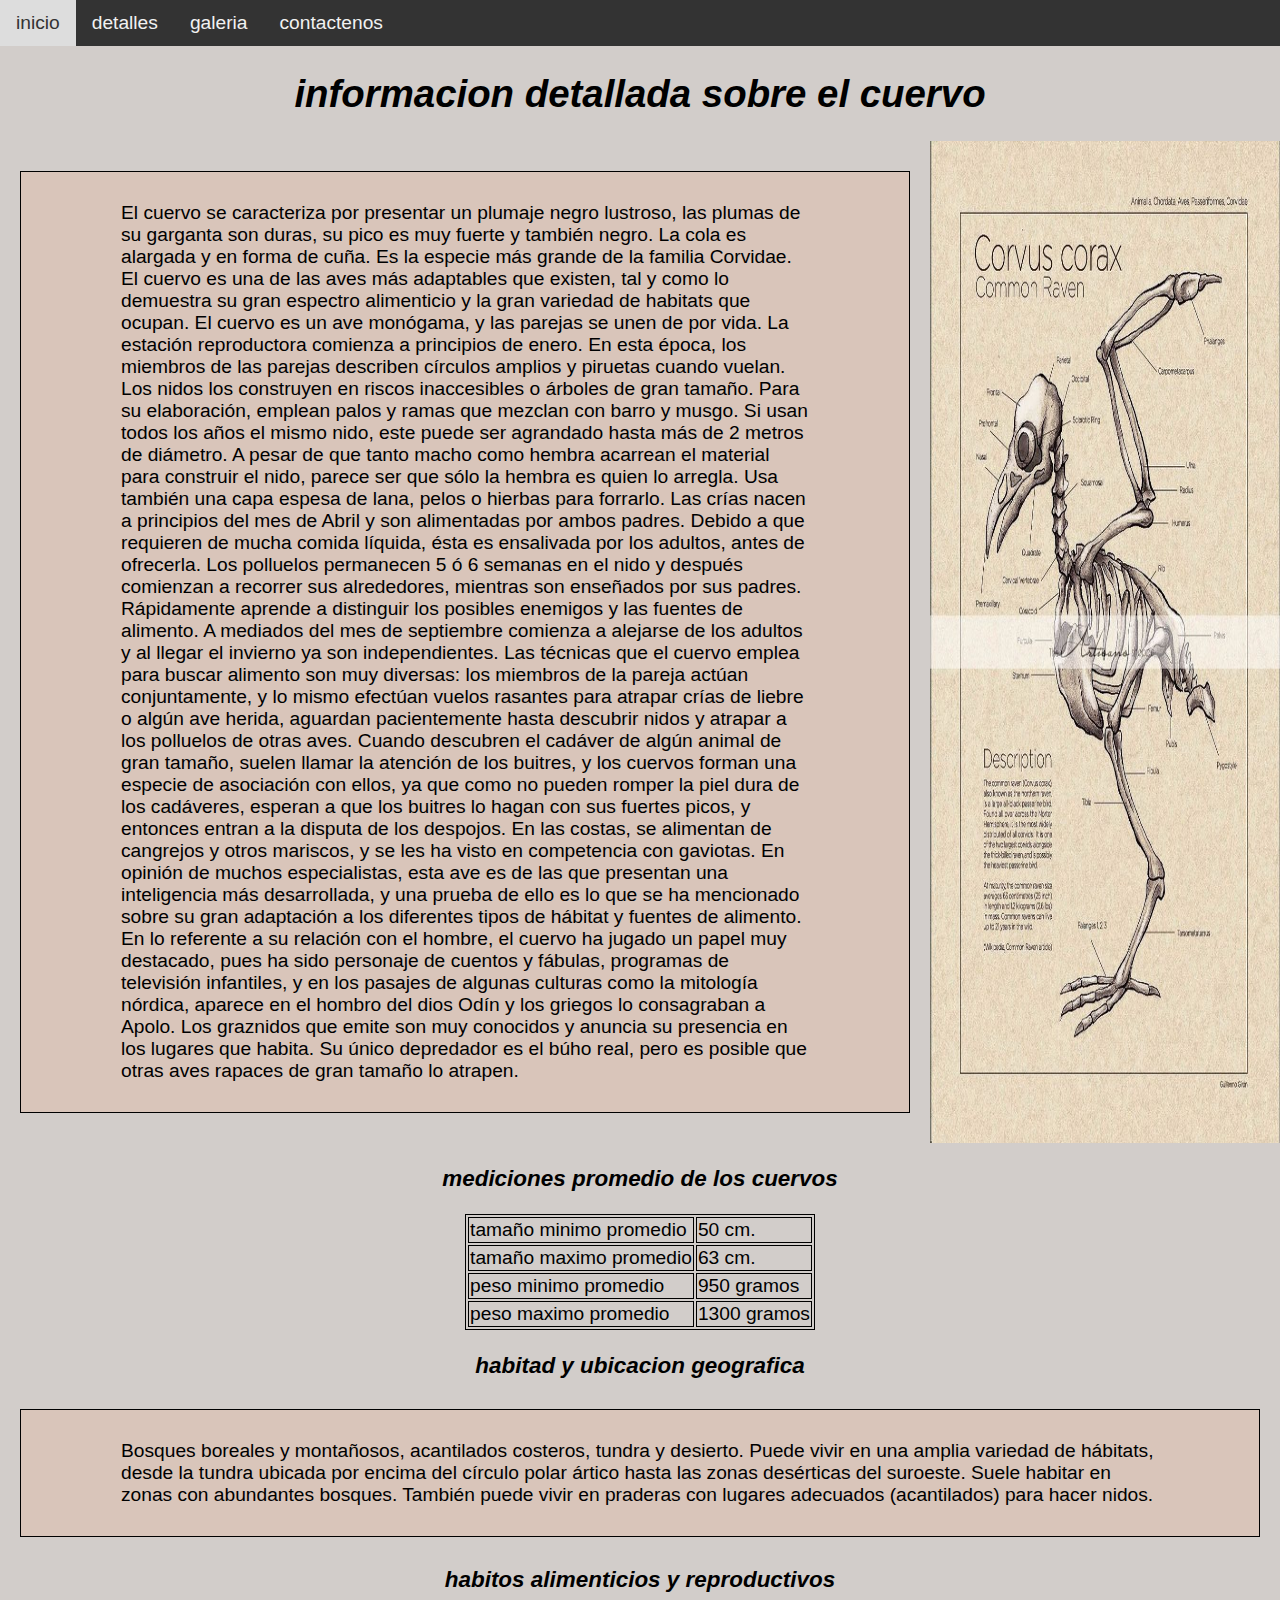
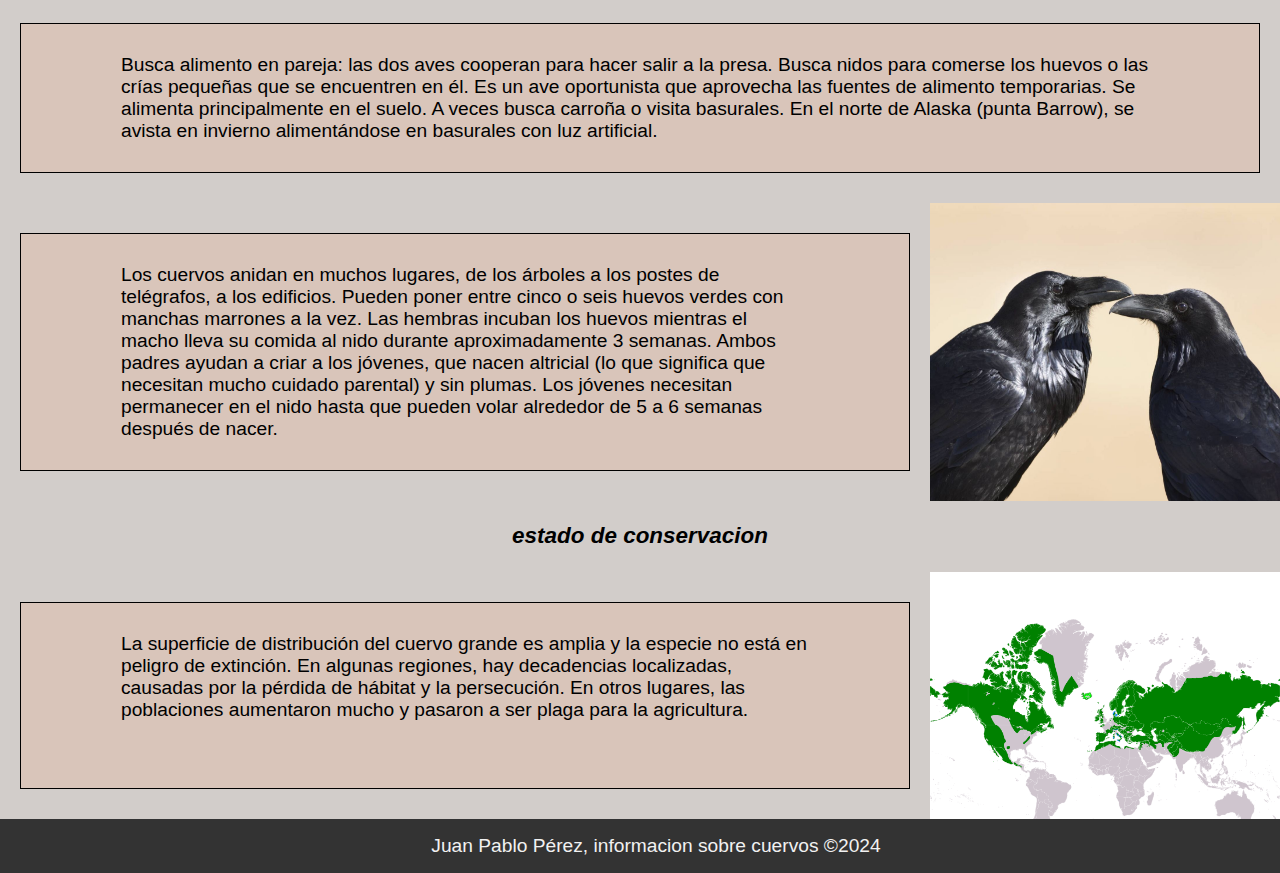
==== paginas/2_detalles.html @ e96e9cd7 "initial commit" ====
<!DOCTYPE html>
<html lang="en">
<head>
    <meta charset="UTF-8">
    <meta name="viewport" content="width=device-width, initial-scale=1.0">
    <title>detalles</title>
    <link rel="stylesheet" href="..\diseño\diseño.css">
</head>
<body >

    <nav>
        
        <a href="../index.html">inicio</a>
        <a href="2_detalles.html">detalles</a>
        <a href="3_galeria.html">galeria</a>
        <a href="4_formulario_contacto.html">contactenos</a>
    </nav>
    
    <center> <h1> informacion detallada sobre el cuervo</h1>  </center>
     <div class="contenedor">
        <p > El cuervo se caracteriza por presentar un plumaje negro lustroso, las plumas de su garganta son duras, su pico es muy fuerte y también negro. La cola es alargada y en 
            forma de cuña. Es la especie más grande de la familia Corvidae.
            El cuervo es una de las aves más adaptables que existen, tal y como lo demuestra su gran espectro alimenticio y la gran variedad de habitats que ocupan. El cuervo es un 
            ave monógama, y las parejas se unen de por vida. La estación reproductora comienza a principios de enero. En esta época, los miembros de las parejas describen círculos 
            amplios y piruetas cuando vuelan. Los nidos los construyen en riscos inaccesibles o árboles de gran tamaño. Para su elaboración, emplean palos y ramas que mezclan con barro 
            y musgo. Si usan todos los años el mismo nido, este puede ser agrandado hasta más de 2 metros de diámetro. A pesar de que tanto macho como hembra acarrean el material 
            para construir el nido, parece ser que sólo la hembra es quien lo arregla. Usa también una capa espesa de lana, pelos o hierbas para forrarlo. Las crías nacen a principios 
            del mes de Abril y son alimentadas por ambos padres. Debido a que requieren de mucha comida líquida, ésta es ensalivada por los adultos, antes de ofrecerla. Los polluelos 
            permanecen 5 ó 6 semanas en el nido y después comienzan a recorrer sus alrededores, mientras son enseñados por sus padres. Rápidamente aprende a distinguir los posibles 
            enemigos y las fuentes de alimento. A mediados del mes de septiembre comienza a alejarse de los adultos y al llegar el invierno ya son independientes.
            Las técnicas que el cuervo emplea para buscar alimento son muy diversas: los miembros de la pareja actúan conjuntamente, y lo mismo efectúan vuelos rasantes para atrapar 
            crías de liebre o algún ave herida, aguardan pacientemente hasta descubrir nidos y atrapar a los polluelos de otras aves. Cuando descubren el cadáver de algún animal de 
            gran tamaño, suelen llamar la atención de los buitres, y los cuervos forman una especie de asociación con ellos, ya que como no pueden romper la piel dura de los 
            cadáveres, esperan a que los buitres lo hagan con sus fuertes picos, y entonces entran a la disputa de los despojos. En las costas, se alimentan de cangrejos y 
            otros mariscos, y se les ha visto en competencia con gaviotas.
            En opinión de muchos especialistas, esta ave es de las que presentan una inteligencia más desarrollada, y una prueba de ello es lo que se ha mencionado sobre su gran 
            adaptación a los diferentes tipos de hábitat y fuentes de alimento. En lo referente a su relación con el hombre, el cuervo ha jugado un papel muy destacado, pues ha 
            sido personaje de cuentos y fábulas, programas de televisión infantiles, y en los pasajes de algunas culturas como la mitología nórdica, aparece en el hombro del dios 
            Odín y los griegos lo consagraban a Apolo. Los graznidos que emite son muy conocidos y anuncia su presencia en los lugares que habita. Su único depredador es el 
            búho real, pero es posible que otras aves rapaces de gran tamaño lo atrapen. </p>
            <img src="..\imagenes\8.jpg" alt="imagen esqueleto de cuervo" >

     </div>
     <center><h3> mediciones promedio de los cuervos</h3></center>
     
     <center>
        <table>
            <tr>
                <td>tamaño minimo promedio</td>
                <td> 50 cm.</td>
            </tr>
            <tr>
                <td>tamaño maximo promedio</td>
                <td> 63 cm.</td>
            </tr>
            <tr>
                <td>peso minimo promedio</td>
                <td> 950 gramos</td>
            </tr>
            <tr>
                <td>peso maximo promedio</td>
                <td>1300 gramos</td>
            </tr>
         </table>

     </center>
     
    <center> <h3> habitad y ubicacion geografica </h3> </center>
    
        <p > Bosques boreales y montañosos, acantilados costeros, tundra y desierto. Puede vivir en una amplia variedad de hábitats, 
            desde la tundra ubicada por encima del círculo polar ártico hasta las zonas desérticas del suroeste. Suele habitar en zonas con abundantes bosques. 
            También puede vivir en praderas con lugares adecuados (acantilados) para hacer nidos.</p>

    <center> <h3> habitos alimenticios y reproductivos </h3> </center>
    <p > Busca alimento en pareja: las dos aves cooperan para hacer salir a la presa. Busca nidos para comerse los huevos o las crías pequeñas que se 
        encuentren en él. Es un ave oportunista que aprovecha las fuentes de alimento temporarias. Se alimenta principalmente en el suelo. A veces busca 
        carroña o visita basurales. En el norte de Alaska (punta Barrow), se avista en invierno alimentándose en basurales con luz artificial.</p>
    
    
    <div class="contenedor">
        
        <p>Los cuervos anidan en muchos lugares, de los árboles a los postes de telégrafos, a los edificios. Pueden poner entre 
            cinco o seis huevos verdes con manchas marrones a la vez. Las hembras incuban los huevos mientras el macho lleva su 
            comida al nido durante aproximadamente 3 semanas. Ambos padres ayudan a criar a los jóvenes, que nacen altricial 
            (lo que significa que necesitan mucho cuidado parental) y sin plumas. Los jóvenes necesitan permanecer en el nido hasta 
            que pueden volar alrededor de 5 a 6 semanas después de nacer.</p>
            <img src="..\imagenes\9.jpg" alt="pareja de cuervos" >

    </div>
            

    <center><h3> estado de conservacion</h3></center>
    <div class="contenedor">
        <p > La superficie de distribución del cuervo grande es amplia y la especie no está en peligro de extinción. En algunas 
            regiones, hay decadencias localizadas,
            causadas por la pérdida de hábitat y la persecución. En otros lugares, las poblaciones aumentaron mucho y pasaron a ser 
            plaga para la agricultura.</p>
            <img src="..\imagenes\10.jpg" alt="lugares donde mas habitan cuervos" >


    </div>
        


    



    


 
    
</body>
<footer> Juan Pablo Pérez, informacion sobre cuervos ©2024</footer>
</html>
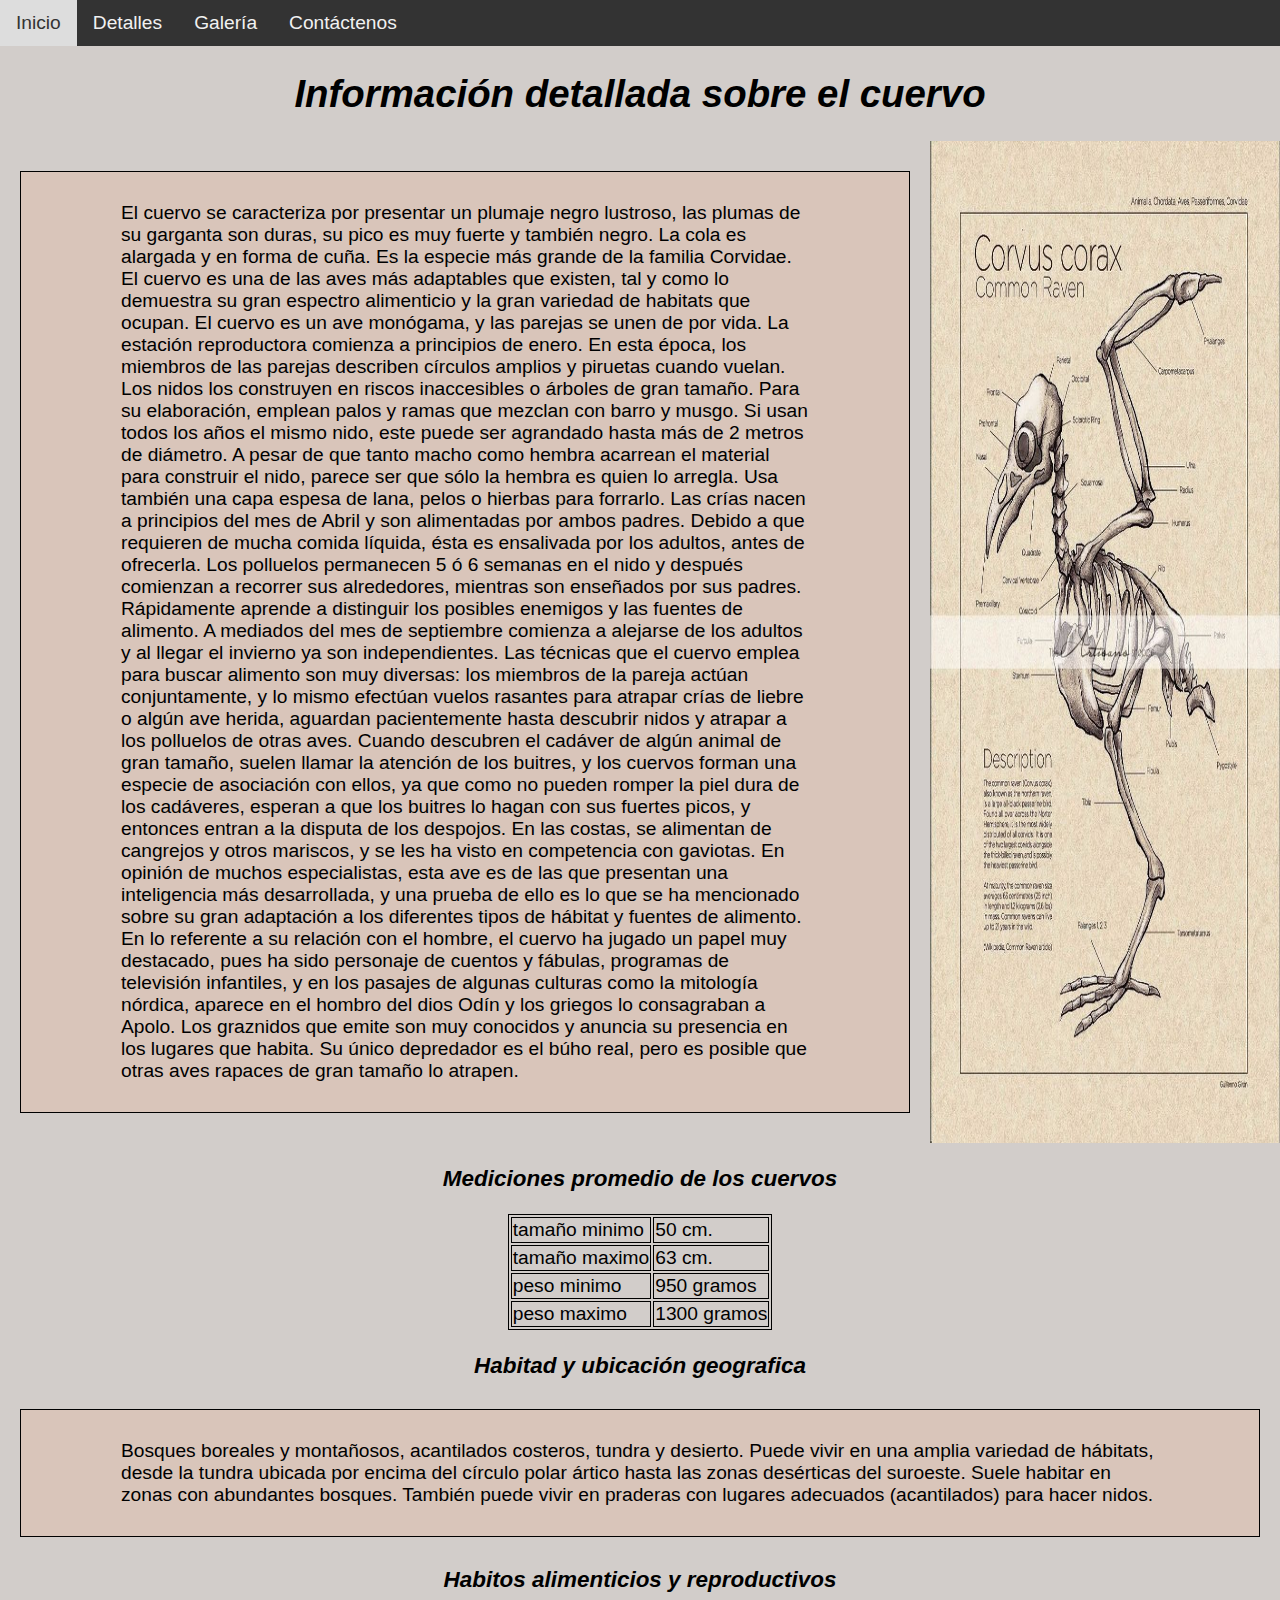
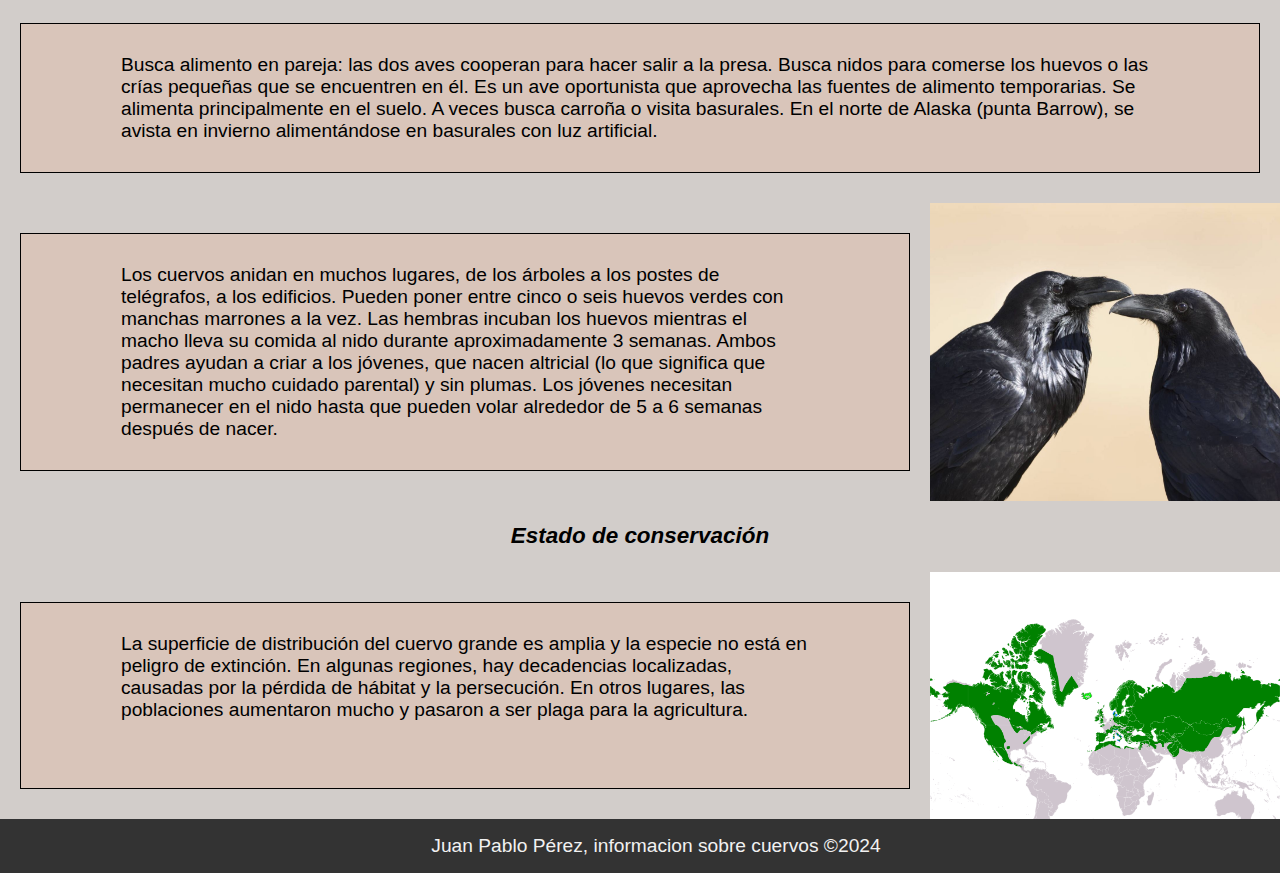
==== commit 0dfbc5a1: "initial commit" ====
--- a/paginas/2_detalles.html
+++ b/paginas/2_detalles.html
@@ -10,13 +10,13 @@
 
     <nav>
         
-        <a href="../index.html">inicio</a>
-        <a href="2_detalles.html">detalles</a>
-        <a href="3_galeria.html">galeria</a>
-        <a href="4_formulario_contacto.html">contactenos</a>
+        <a href="../index.html">Inicio</a>
+        <a href="2_detalles.html">Detalles</a>
+        <a href="3_galeria.html">Galería</a>
+        <a href="4_formulario_contacto.html">Contáctenos</a>
     </nav>
     
-    <center> <h1> informacion detallada sobre el cuervo</h1>  </center>
+    <center> <h1> Información detallada sobre el cuervo</h1>  </center>
      <div class="contenedor">
         <p > El cuervo se caracteriza por presentar un plumaje negro lustroso, las plumas de su garganta son duras, su pico es muy fuerte y también negro. La cola es alargada y en 
             forma de cuña. Es la especie más grande de la familia Corvidae.
@@ -41,37 +41,37 @@
             <img src="..\imagenes\8.jpg" alt="imagen esqueleto de cuervo" >
 
      </div>
-     <center><h3> mediciones promedio de los cuervos</h3></center>
+     <center><h3> Mediciones promedio de los cuervos</h3></center>
      
      <center>
         <table>
             <tr>
-                <td>tamaño minimo promedio</td>
+                <td>tamaño minimo </td>
                 <td> 50 cm.</td>
             </tr>
             <tr>
-                <td>tamaño maximo promedio</td>
+                <td>tamaño maximo </td>
                 <td> 63 cm.</td>
             </tr>
             <tr>
-                <td>peso minimo promedio</td>
+                <td>peso minimo </td>
                 <td> 950 gramos</td>
             </tr>
             <tr>
-                <td>peso maximo promedio</td>
+                <td>peso maximo </td>
                 <td>1300 gramos</td>
             </tr>
          </table>
 
      </center>
      
-    <center> <h3> habitad y ubicacion geografica </h3> </center>
+    <center> <h3> Habitad y ubicación geografica </h3> </center>
     
         <p > Bosques boreales y montañosos, acantilados costeros, tundra y desierto. Puede vivir en una amplia variedad de hábitats, 
             desde la tundra ubicada por encima del círculo polar ártico hasta las zonas desérticas del suroeste. Suele habitar en zonas con abundantes bosques. 
             También puede vivir en praderas con lugares adecuados (acantilados) para hacer nidos.</p>
 
-    <center> <h3> habitos alimenticios y reproductivos </h3> </center>
+    <center> <h3> Habitos alimenticios y reproductivos </h3> </center>
     <p > Busca alimento en pareja: las dos aves cooperan para hacer salir a la presa. Busca nidos para comerse los huevos o las crías pequeñas que se 
         encuentren en él. Es un ave oportunista que aprovecha las fuentes de alimento temporarias. Se alimenta principalmente en el suelo. A veces busca 
         carroña o visita basurales. En el norte de Alaska (punta Barrow), se avista en invierno alimentándose en basurales con luz artificial.</p>
@@ -89,7 +89,7 @@
     </div>
             
 
-    <center><h3> estado de conservacion</h3></center>
+    <center><h3> Estado de conservación</h3></center>
     <div class="contenedor">
         <p > La superficie de distribución del cuervo grande es amplia y la especie no está en peligro de extinción. En algunas 
             regiones, hay decadencias localizadas,
